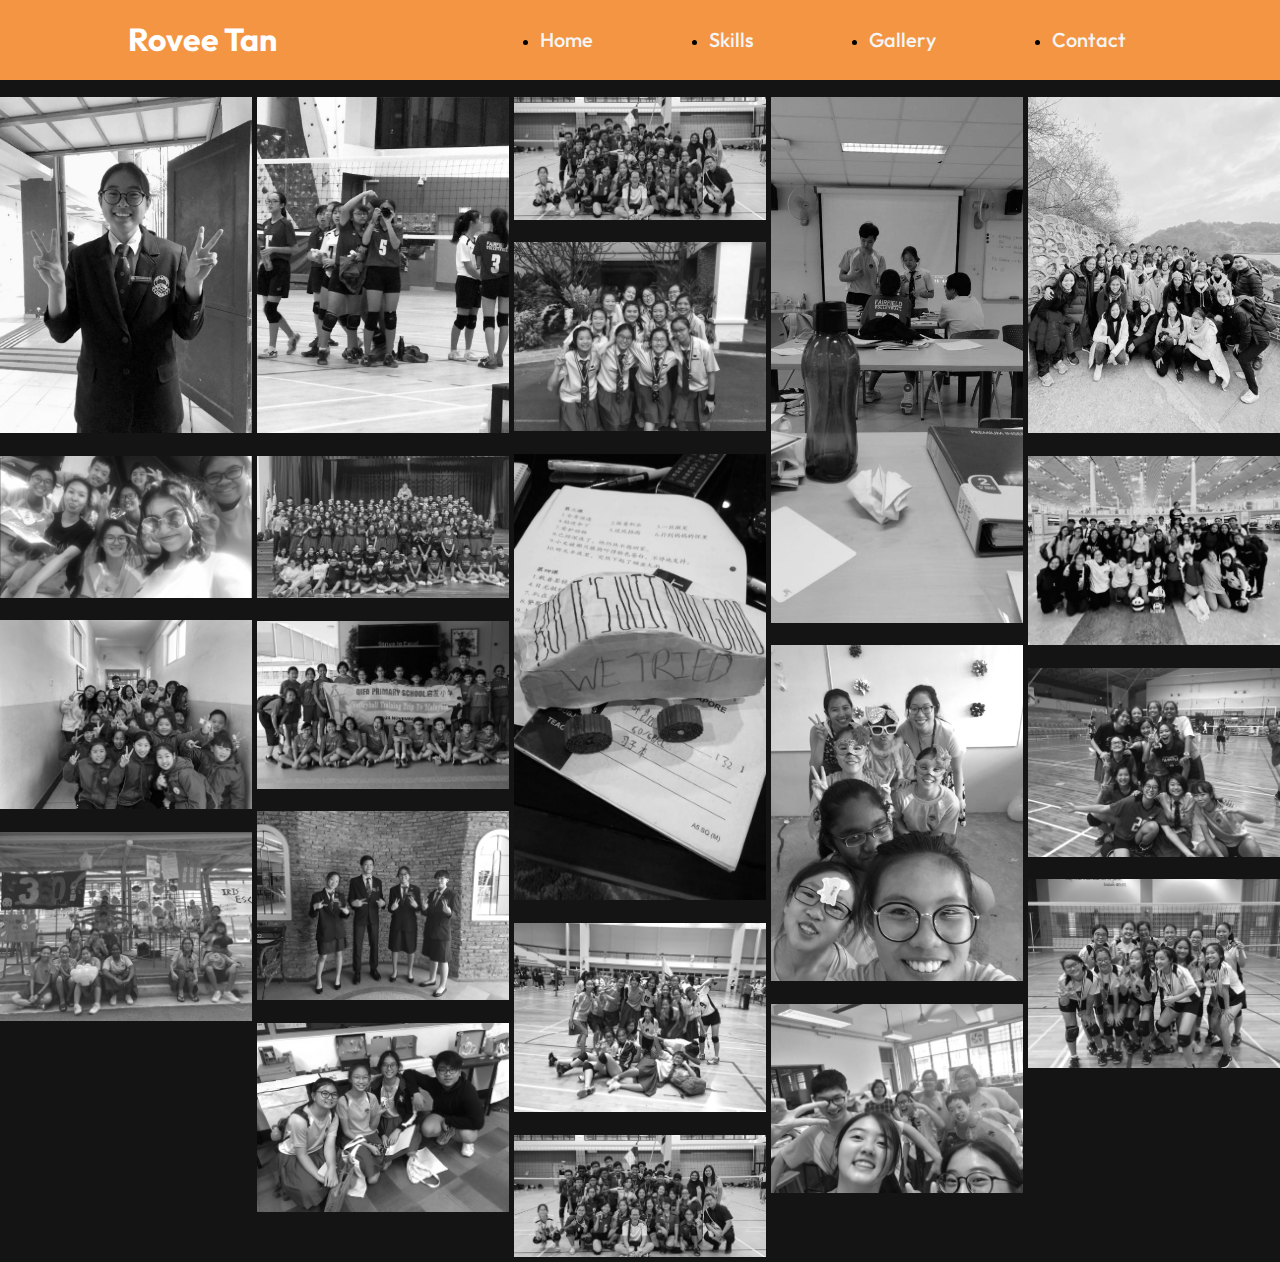
==== gallery.html @ eb30a700 "mybeautifulgithub" ====
<!--gallery-->
<!DOCTYPE html>
<html>
    <head>
        <meta charset="utf-8">
        <meta name="viewport" content="width=device-width, initial-scale=1">
        <link rel="stylesheet" href="normalize.css" type="text/css">
        <link rel="stylesheet" href="style4.css" type="text/css">
        <link href="https://fonts.googleapis.com/css2?family=Bebas+Neue&family=Oswald:wght@200&family=Outfit:wght@200&family=Zen+Antique+Soft&display=swap" rel="stylesheet">
        <title>ID Assignment 1</title>
        <body style="background-color: rgb(20, 20, 20)"></body>
    </head>

<!--Navigation-->
<body>
    <header class="headhead">
        <div class="site-header centered">
            <div class="branding">
                <h1>Rovee Tan</h1>
            </div>
            <nav id="navbar" class="menu-selection"></nav>
                <li><a href="index.html" class="bar-item">Home</a></li>
                <li><a href="skills.html" class="bar-item">Skills</a></li>
                <li><a href="gallery.html" class="bar-item">Gallery</a></li>
                <li><a href="contact.html" class="bar-item">Contact</a></li>
            </nav>
        </div>
    </header>

    <!--bubbles-->
    <ul class="bubbles">
        <li class="orange"></li>
        <li class="yellow"></li>
        <li class="blue"></li>
        <li class="grey"></li>
        <li class="orange"></li>
        <li class="yellow"></li>
        <li class="blue"></li>
        <li class="grey"></li>
    </ul>

    <!--images-->
    <div class="pictures">
            <img src="Pictures/Fancy school outfit.jpeg" alt="ooofancy">
            <img src="Pictures/Flex wk 2019 day 3.jpeg" alt="flex3">
            <img src="Pictures/FMSS Beijing trip 2019 kids.jpeg" alt="fmssbeikids">
            <img src="Pictures/FMSS Carnival.jpeg" alt="fmsscarnival">
            <img src="Pictures/ME TAKE PIC.jpeg" alt="snapsnap">
            <img src="Pictures/Orientation 2020.jpeg" alt="orien2020">
            <img src="Pictures/Qifa 2015.jpeg" alt="qifa2015">
            <img src="Pictures/Sport leaders 2019-2020.jpeg" alt="sl20192020">
            <img src="Pictures/Stop motion NYP.jpeg" alt="stopnyp">
            <img src="Pictures/Volleyball 2018 win.jpeg" alt="vb2018">
            <img src="Pictures/VB 2020 victory.jpeg" alt="vb2020victory">
            <img src="Pictures/We tried car.jpeg" alt="funnycar">
            <img src="Pictures/VB 2017.jpeg" alt="vb2017">
            <img src="Pictures/Volleyball 2018 win.jpeg" alt="vb2018">
            <img src="Pictures/Sports leaders discussion.jpeg" alt="discussion">
            <img src="Pictures/TeachersDay 2017.jpeg" alt="teachersday">
            <img src="Pictures/Flex wk 2019 day 1.jpeg" alt="flex1">
            <img src="Pictures/FMSS Beijing trip 2019 great wall.jpeg" alt="greatwall">
            <img src="Pictures/FMSS Beijing trip 2019 take off.jpeg" alt="takeoff">
            <img src="Pictures/VB 2019.jpeg" alt="vb2019">
            <img src="Pictures/VB 2018 Pesb high.jpeg" alt="pesb2018">
    </div>

</body>

</html>
---- style4.css ----
@import url('https://fonts.googleapis.com/css2?family=Bebas+Neue&family=Oswald:wght@200&family=Outfit:wght@200;400&family=Zen+Antique+Soft&display=swap');
* {
    margin: 0;
    padding: 0;
    box-sizing: border-box;
    text-decoration: none;
    font-family:'Outfit', sans-serif;
}

.headhead{
    box-sizing: border-box;
    margin-left: auto;
    margin-right: auto;
    padding-left: 1%;
    padding-right: 3%;
    background-color: rgb(243, 149, 66);
}

@media screen and (min-width: 25em) {
    .site-header {
        -js-display: flex;
        display: flex;
        flex-wrap: wrap;
        justify-content: space-evenly;
        align-items: center;
    }
}

.branding {
    color: rgb(255, 255, 255);
    margin-right: 2em;
}

.bar-item{
    font-weight: 500;
    font-size: 20px;
    color: whitesmoke;
    text-decoration: none;
}

@media screen and (min-width: 25em){
    .navbar li {
        display: flex;
        flex-wrap: wrap;
        justify-content: space-between;
	}
}

.max-width{
	max-width: 1300px;
	padding: 0 80px;
	margin: auto;
}

.abouttext {
    color: whitesmoke;
    position: relative;
    font-size: 35px;
    left: 50px;
    right: 40px;
    bottom: 170px;
}

.bubbles{
    position: absolute;
    top: 0;
    left: 0;
    width: 100%;
    height: 100%;
    overflow: hidden;
    z-index: -1;
}

.bubbles li{
    position: absolute;
    display: block;
    list-style: none;
    width: 20px;
    height: 20px;
    border-radius: 70%;
    animation: scale 25s linear infinite;
    bottom: -150px;
}

.bubbles li.orange{
    background: rgb(255, 155, 89)
}

.bubbles li.yellow{
    background: rgb(255, 236, 126)
}

.bubbles li.blue{
    background: rgb(58, 176, 255)
}

.bubbles li.grey{
    background: rgb(121, 145, 189)
}

.bubbles li:nth-child(1){
    left: 25%;
    width: 80px;
    height: 80px;
}

.bubbles li:nth-child(2){
    left: 10%;
    width: 20px;
    height: 20px;
    animation-delay: 2s;
    animation-direction: 12s;
}

.bubbles li:nth-child(3){
    left: 30%;
    width: 20px;
    height: 20px;
    animation-delay: 4s;
    animation-direction: 12s;
}

.bubbles li:nth-child(4){
    left: 70%;
    width: 60px;
    height: 60px;
    animation-delay: 0s;
    animation-direction: 18s;
}

.bubbles li:nth-child(5){
    left: 65%;
    width: 20px;
    height: 20px;
    animation-delay: 0s;
    animation-direction: 10s;
}

.bubbles li:nth-child(6){
    left: 75%;
    width: 80px;
    height: 80px;
    animation-delay: 3s;
    animation-direction: 12s;
}

.bubbles li:nth-child(7){
    left: 90%;
    width: 110px;
    height: 110px;
    animation-delay: 3s;
    animation-direction: 12s;
}

.bubbles li:nth-child(8){
    left: 20%;
    width: 50px;
    height: 50px;
    animation-delay: 2s;
    animation-direction: 12s;
}

@keyframes scale {
    0%{
        transform: translateY(0) rotate(0deg);
    }
    100%{
        transform: translateY(-1000px) rotate(720deg);
    }
}

.pictures{
    line-height:0;
    -webkit-column-count:5; /* split it into 5 columns */
    -webkit-column-gap:5px; /* give it a 5px gap between columns */
    -moz-column-count:5;
    -moz-column-gap:5px;
    column-count:5;
    column-gap:5px;
 }

 .pictures img{
    width: 100% !important;
    height: auto !important;
    margin-bottom:5px; /* to match column gap */
    padding-top: 7%;
    filter: grayscale(100%);
 }

.picture img:hover {
    filter:none;
 }

@media (max-width: 1200px) {
    .pictures {
     -moz-column-count:    4;
     -webkit-column-count: 4;
     column-count:         4;
    }
 }

 @media (max-width: 1000px) {
   .pictures {
     -moz-column-count:    3;
     -webkit-column-count: 3;
     column-count:         3;
    }
 }

 @media (max-width: 800px) {
    .pictures {
     -moz-column-count:    2;
     -webkit-column-count: 2;
     column-count:         2;
    }
 }

 @media (max-width: 400px) {
    .pictures {
     -moz-column-count:    1;
     -webkit-column-count: 1;
     column-count:         1;
    }
 }
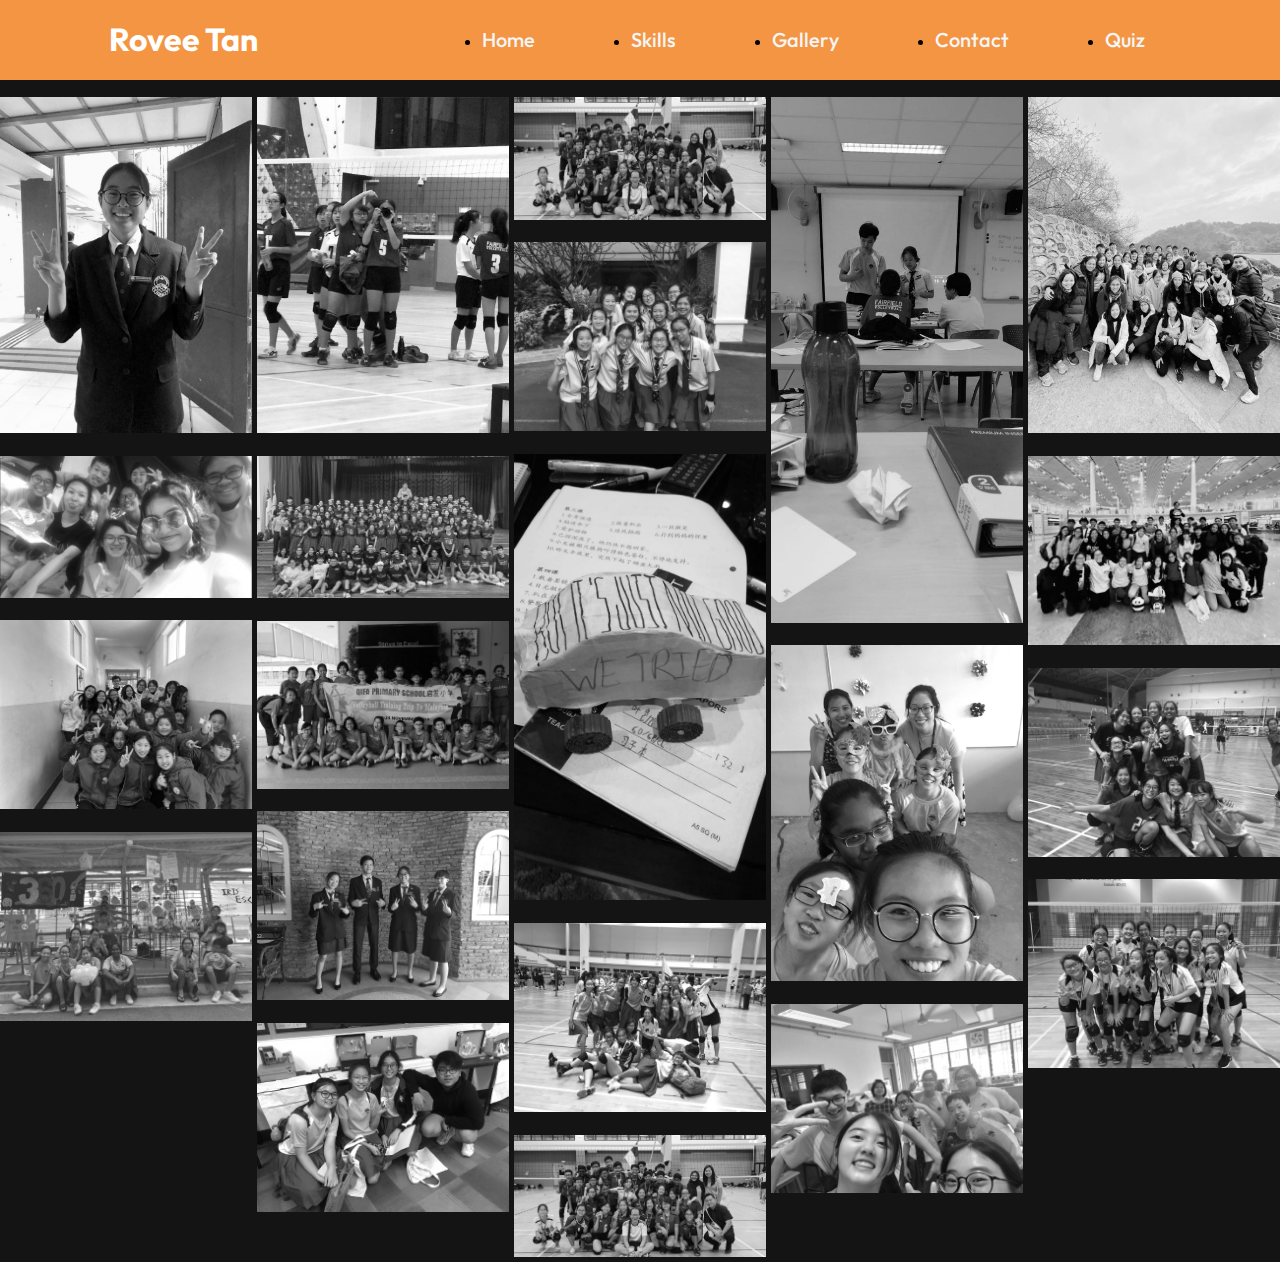
==== commit 34100f7c: "Nice" ====
--- a/gallery.html
+++ b/gallery.html
@@ -23,6 +23,7 @@
                 <li><a href="skills.html" class="bar-item">Skills</a></li>
                 <li><a href="gallery.html" class="bar-item">Gallery</a></li>
                 <li><a href="contact.html" class="bar-item">Contact</a></li>
+                <li><a href="quiz.html" class="bar-item">Quiz</a></li>
             </nav>
         </div>
     </header>
--- a/style4.css
+++ b/style4.css
@@ -7,6 +7,7 @@
     font-family:'Outfit', sans-serif;
 }
 
+/*navbar*/
 .headhead{
     box-sizing: border-box;
     margin-left: auto;
@@ -61,6 +62,7 @@
     bottom: 170px;
 }
 
+/*bubbles*/
 .bubbles{
     position: absolute;
     top: 0;
@@ -169,6 +171,7 @@
     }
 }
 
+/*pictures*/
 .pictures{
     line-height:0;
     -webkit-column-count:5; /* split it into 5 columns */
@@ -185,9 +188,10 @@
     margin-bottom:5px; /* to match column gap */
     padding-top: 7%;
     filter: grayscale(100%);
- }
-
-.picture img:hover {
+    transition: filter 1s;
+ }
+
+ .pictures img:hover {
     filter:none;
  }
 
